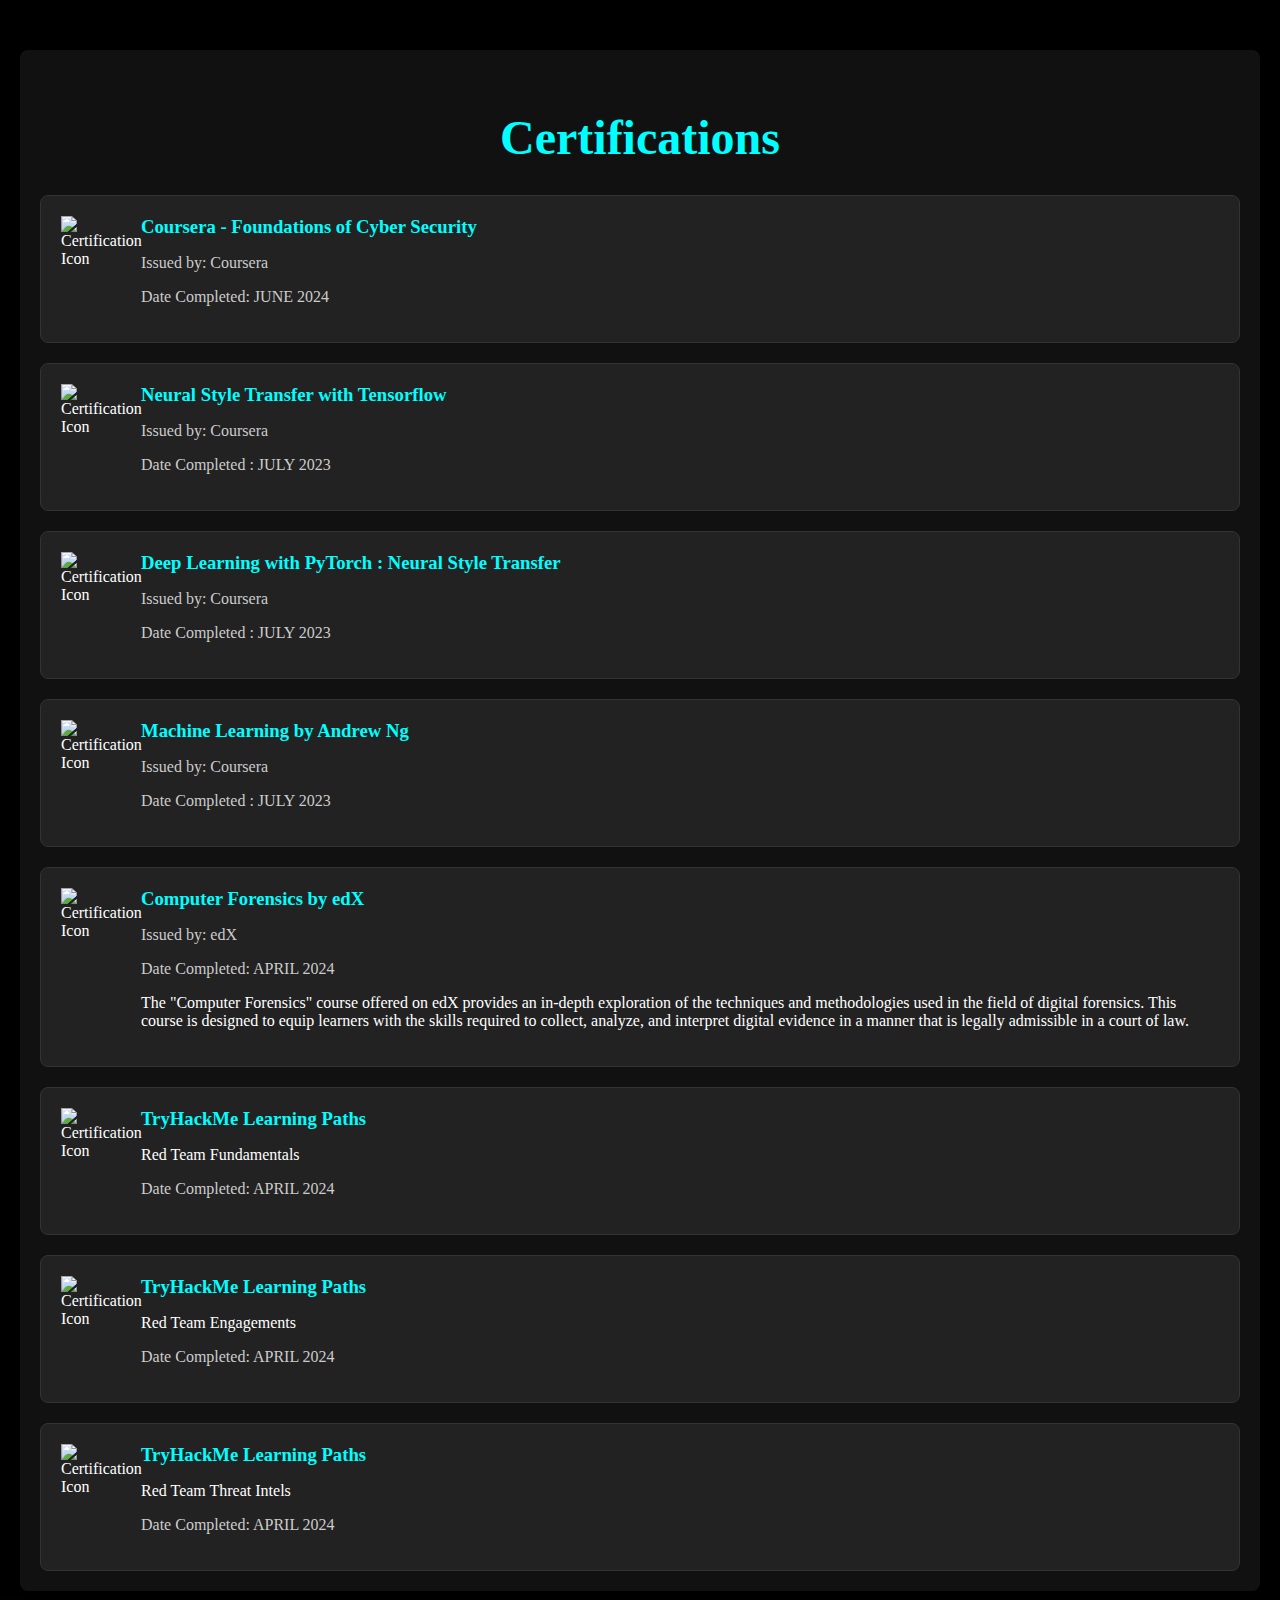
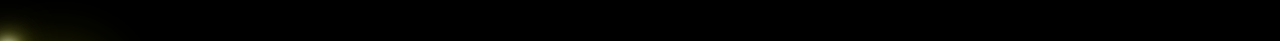
==== certifications.html @ 4e087873 "Update certifications.html" ====
<!DOCTYPE html>
<html lang="en">
<head>
    <meta charset="UTF-8">
    <meta name="viewport" content="width=device-width, initial-scale=1.0">
    <title>Certifications</title>
    <style>
        @import url('https://fonts.googleapis.com/css2?family=Bell+MT:wght@700&display=swap');

        body {
            font-family: 'Bell MT', serif;
            margin: 0;
            padding: 0;
            background-color: #000;
            color: #fff;
            overflow-x: hidden; /* Prevent horizontal scrolling */
            overflow-y: auto;
            cursor: none;  /* Allow vertical scrolling */
        }

        .container {
            max-width: 1200px;
            margin: 50px auto;
            padding: 20px;
            background-color: #111;
            border-radius: 8px;
            overflow-y: auto;
        }

        h2 {
            text-align: center;
            margin-bottom: 30px;
            color: #0ff;
            font-weight: bold;
            font-family: 'Bell MT', serif;
            font-size: 3em;
        }

        .certification-list {
            display: flex;
            flex-direction: column;
            gap: 20px;
        }

        .certification-item {
            display: flex;
            align-items: flex-start;
            border: 1px solid #333;
            border-radius: 8px;
            padding: 20px;
            background-color: #222;
            transition: transform 0.3s ease, box-shadow 0.3s ease, background-color 0.3s ease;
            position: relative;
            color: #fff;
        }

        .certification-item:hover {
            transform: translateY(-5px);
            box-shadow: 0 0 15px rgba(0, 255, 255, 1);
            background-color: #333;
        }

        .certification-icon {
            flex-shrink: 0;
            width: 60px;
            height: 60px;
            margin-right: 20px;
        }

        .certification-icon img {
            width: 100%;
            height: auto;
        }

        .certification-details h3 {
            margin: 0;
            color: #0ff;
            font-weight: bold;
        }

        .certification-details .issuer,
        .certification-details .date {
            color: #ccc;
        }

        .certification-details .description {
            margin-top: 10px;
            color: #fff;
        }

        /* Cursor trail styles */
        .cursor-trail, .tail {
            position: fixed; /* Use fixed positioning for viewport-relative positioning */
            border-radius: 50%;
            pointer-events: none;
            mix-blend-mode: screen;
            z-index: 9999; /* High z-index to ensure it's on top */
        }

        .cursor-trail {
            width: 16px;
            height: 16px;
            background-color: #fff;
            box-shadow: 0 0 12px #fff, 0 0 20px #ecf249, 0 0 30px #edf26c, 0 0 40px #ffee00e2;
        }

        .tail {
            width: 120px;
            height: 120px;
            background: radial-gradient(circle, rgba(255,255,255,0.2) 0%, rgba(218, 231, 42, 0.2) 30%, rgba(246, 255, 0, 0.2) 60%, rgba(0,255,255,0) 100%);
            filter: blur(20px);
            opacity: 0.8;
            pointer-events: none;
        }
    </style>
</head>
<body>
    <div class="container">
        <h2>Certifications</h2>
        <div class="certification-list">
            <div class="certification-item">
                <div class="certification-icon">
                    <img src="photo/Screenshot 2024-08-17 200254.png" alt="Certification Icon">
                </div>
                <div class="certification-details">
                    <h3>Coursera - Foundations of Cyber Security</h3>
                    <p class="issuer">Issued by: Coursera</p>
                    <p class="date">Date Completed: JUNE 2024</p>
                </div>
            </div>
            <div class="certification-item">
                <div class="certification-icon">
                    <img src="C:\Users\kanag\Desktop\Screenshot 2024-08-17 200254.png" alt="Certification Icon">
                </div>
                <div class="certification-details">
                    <h3>Neural Style Transfer with Tensorflow</h3>
                    <p class="issuer">Issued by: Coursera</p>
                    <p class="date">Date Completed : JULY 2023</p>
                </div>
            </div>
            <div class="certification-item">
                <div class="certification-icon">
                    <img src="C:\Users\kanag\Desktop\Screenshot 2024-08-17 200254.png" alt="Certification Icon">
                </div>
                <div class="certification-details">
                    <h3>Deep Learning with PyTorch : Neural Style Transfer</h3>
                    <p class="issuer">Issued by: Coursera</p>
                    <p class="date">Date Completed : JULY 2023</p>
                </div>
            </div>
            <div class="certification-item">
                <div class="certification-icon">
                    <img src="C:\Users\kanag\Desktop\Screenshot 2024-08-17 200254.png" alt="Certification Icon">
                </div>
                <div class="certification-details">
                    <h3>Machine Learning by Andrew Ng</h3>
                    <p class="issuer">Issued by: Coursera</p>
                    <p class="date">Date Completed : JULY 2023</p>
                </div>
            </div>
            <div class="certification-item">
                <div class="certification-icon">
                    <img src="C:\Users\kanag\Desktop\e.png" alt="Certification Icon">
                </div>
                <div class="certification-details">
                    <h3>Computer Forensics by edX</h3>
                    <p class="issuer">Issued by: edX</p>
                    <p class="date">Date Completed: APRIL 2024</p>
                    <p class="description">The "Computer Forensics" course offered on edX provides an in-depth exploration of the techniques and methodologies used in the field of digital forensics. This course is designed to equip learners with the skills required to collect, analyze, and interpret digital evidence in a manner that is legally admissible in a court of law.</p>
                </div>
            </div>
            <div class="certification-item">
                <div class="certification-icon">
                    <img src="C:\Users\kanag\Desktop\Screenshot 2024-08-17 200338.png" alt="Certification Icon">
                </div>
                <div class="certification-details">
                    <h3>TryHackMe Learning Paths</h3>
                    <p>Red Team Fundamentals</p>
                    <p class="date">Date Completed: APRIL 2024</p>
                </div>
            </div>
            <div class="certification-item">
                <div class="certification-icon">
                    <img src="C:\Users\kanag\Desktop\Screenshot 2024-08-17 200338.png" alt="Certification Icon">
                </div>
                <div class="certification-details">
                    <h3>TryHackMe Learning Paths</h3>
                    <p>Red Team Engagements</p>
                    <p class="date">Date Completed: APRIL 2024</p>
                </div>
            </div>
            <div class="certification-item">
                <div class="certification-icon">
                    <img src="C:\Users\kanag\Desktop\Screenshot 2024-08-17 200338.png" alt="Certification Icon">
                </div>
                <div class="certification-details">
                    <h3>TryHackMe Learning Paths</h3>
                    <p>Red Team Threat Intels</p>
                    <p class="date">Date Completed: APRIL 2024</p>
                </div>
            </div>
    </div>

    <script>
        document.addEventListener('DOMContentLoaded', () => {
            const cursorTrail = document.createElement('div');
            cursorTrail.classList.add('cursor-trail');
            document.body.appendChild(cursorTrail);

            const tail = document.createElement('div');
            tail.classList.add('tail');
            document.body.appendChild(tail);

            document.addEventListener('mousemove', (event) => {
                const x = event.clientX;
                const y = event.clientY;

                cursorTrail.style.left = `${x}px`;
                cursorTrail.style.top = `${y}px`;

                tail.style.left = `${x}px`;
                tail.style.top = `${y}px`;
            });
        });
    </script>
</body>
</html>
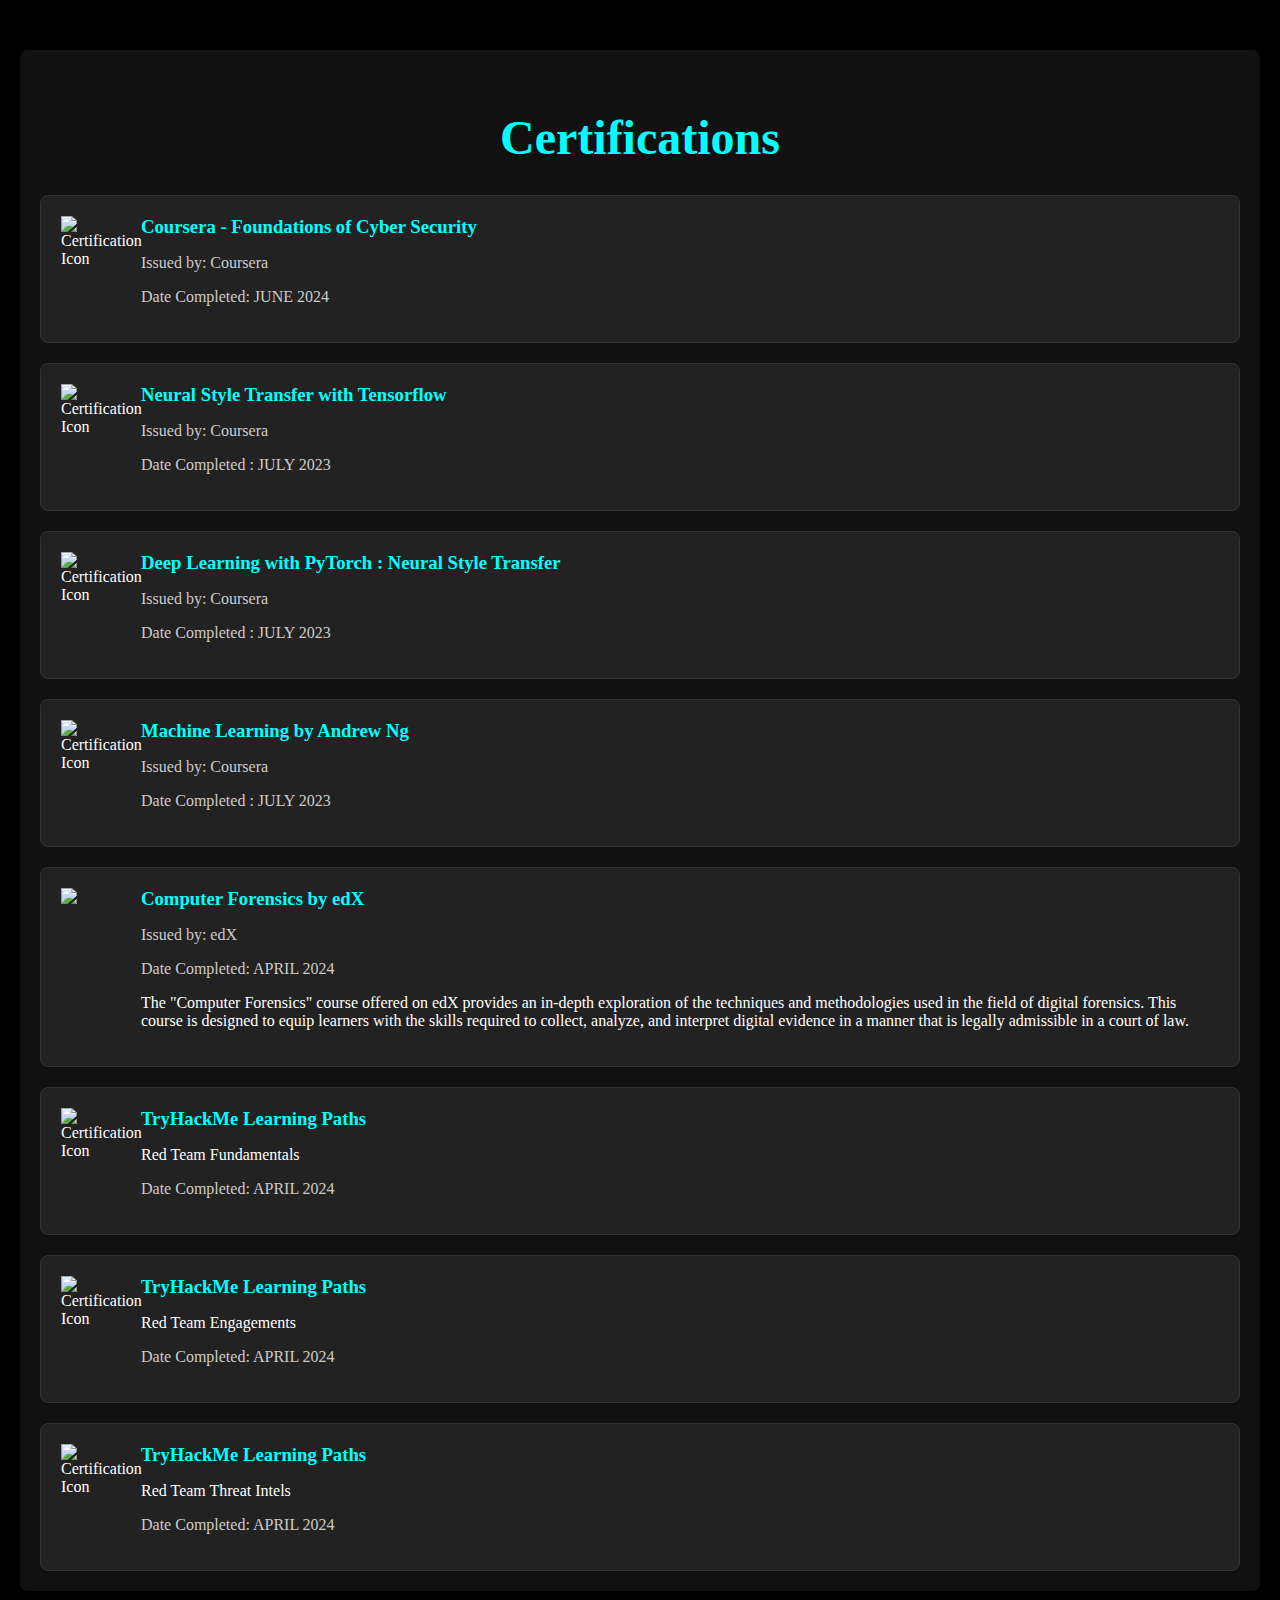
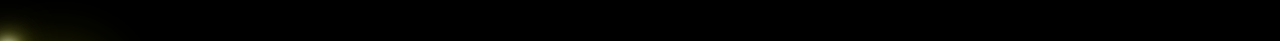
==== commit 2da13c8b: "Update certifications.html" ====
--- a/certifications.html
+++ b/certifications.html
@@ -130,37 +130,37 @@
             </div>
             <div class="certification-item">
                 <div class="certification-icon">
+                    <img src="photo/Screenshot 2024-08-17 200254.png" alt="Certification Icon">
+                </div>
+                <div class="certification-details">
+                    <h3>Neural Style Transfer with Tensorflow</h3>
+                    <p class="issuer">Issued by: Coursera</p>
+                    <p class="date">Date Completed : JULY 2023</p>
+                </div>
+            </div>
+            <div class="certification-item">
+                <div class="certification-icon">
+                    <img src="photo/Screenshot 2024-08-17 200254.png" alt="Certification Icon">
+                </div>
+                <div class="certification-details">
+                    <h3>Deep Learning with PyTorch : Neural Style Transfer</h3>
+                    <p class="issuer">Issued by: Coursera</p>
+                    <p class="date">Date Completed : JULY 2023</p>
+                </div>
+            </div>
+            <div class="certification-item">
+                <div class="certification-icon">
                     <img src="C:\Users\kanag\Desktop\Screenshot 2024-08-17 200254.png" alt="Certification Icon">
                 </div>
                 <div class="certification-details">
-                    <h3>Neural Style Transfer with Tensorflow</h3>
+                    <h3>Machine Learning by Andrew Ng</h3>
                     <p class="issuer">Issued by: Coursera</p>
                     <p class="date">Date Completed : JULY 2023</p>
                 </div>
             </div>
             <div class="certification-item">
                 <div class="certification-icon">
-                    <img src="C:\Users\kanag\Desktop\Screenshot 2024-08-17 200254.png" alt="Certification Icon">
-                </div>
-                <div class="certification-details">
-                    <h3>Deep Learning with PyTorch : Neural Style Transfer</h3>
-                    <p class="issuer">Issued by: Coursera</p>
-                    <p class="date">Date Completed : JULY 2023</p>
-                </div>
-            </div>
-            <div class="certification-item">
-                <div class="certification-icon">
-                    <img src="C:\Users\kanag\Desktop\Screenshot 2024-08-17 200254.png" alt="Certification Icon">
-                </div>
-                <div class="certification-details">
-                    <h3>Machine Learning by Andrew Ng</h3>
-                    <p class="issuer">Issued by: Coursera</p>
-                    <p class="date">Date Completed : JULY 2023</p>
-                </div>
-            </div>
-            <div class="certification-item">
-                <div class="certification-icon">
-                    <img src="C:\Users\kanag\Desktop\e.png" alt="Certification Icon">
+                    <img src="photo/e.png">
                 </div>
                 <div class="certification-details">
                     <h3>Computer Forensics by edX</h3>
@@ -171,7 +171,7 @@
             </div>
             <div class="certification-item">
                 <div class="certification-icon">
-                    <img src="C:\Users\kanag\Desktop\Screenshot 2024-08-17 200338.png" alt="Certification Icon">
+                    <img src="photo/Screenshot 2024-08-17 200338.png" alt="Certification Icon">
                 </div>
                 <div class="certification-details">
                     <h3>TryHackMe Learning Paths</h3>
@@ -181,7 +181,7 @@
             </div>
             <div class="certification-item">
                 <div class="certification-icon">
-                    <img src="C:\Users\kanag\Desktop\Screenshot 2024-08-17 200338.png" alt="Certification Icon">
+                    <img src="photo/Screenshot 2024-08-17 200338.png" alt="Certification Icon">
                 </div>
                 <div class="certification-details">
                     <h3>TryHackMe Learning Paths</h3>
@@ -191,7 +191,7 @@
             </div>
             <div class="certification-item">
                 <div class="certification-icon">
-                    <img src="C:\Users\kanag\Desktop\Screenshot 2024-08-17 200338.png" alt="Certification Icon">
+                    <img src="photo/Screenshot 2024-08-17 200338.png" alt="Certification Icon">
                 </div>
                 <div class="certification-details">
                     <h3>TryHackMe Learning Paths</h3>
